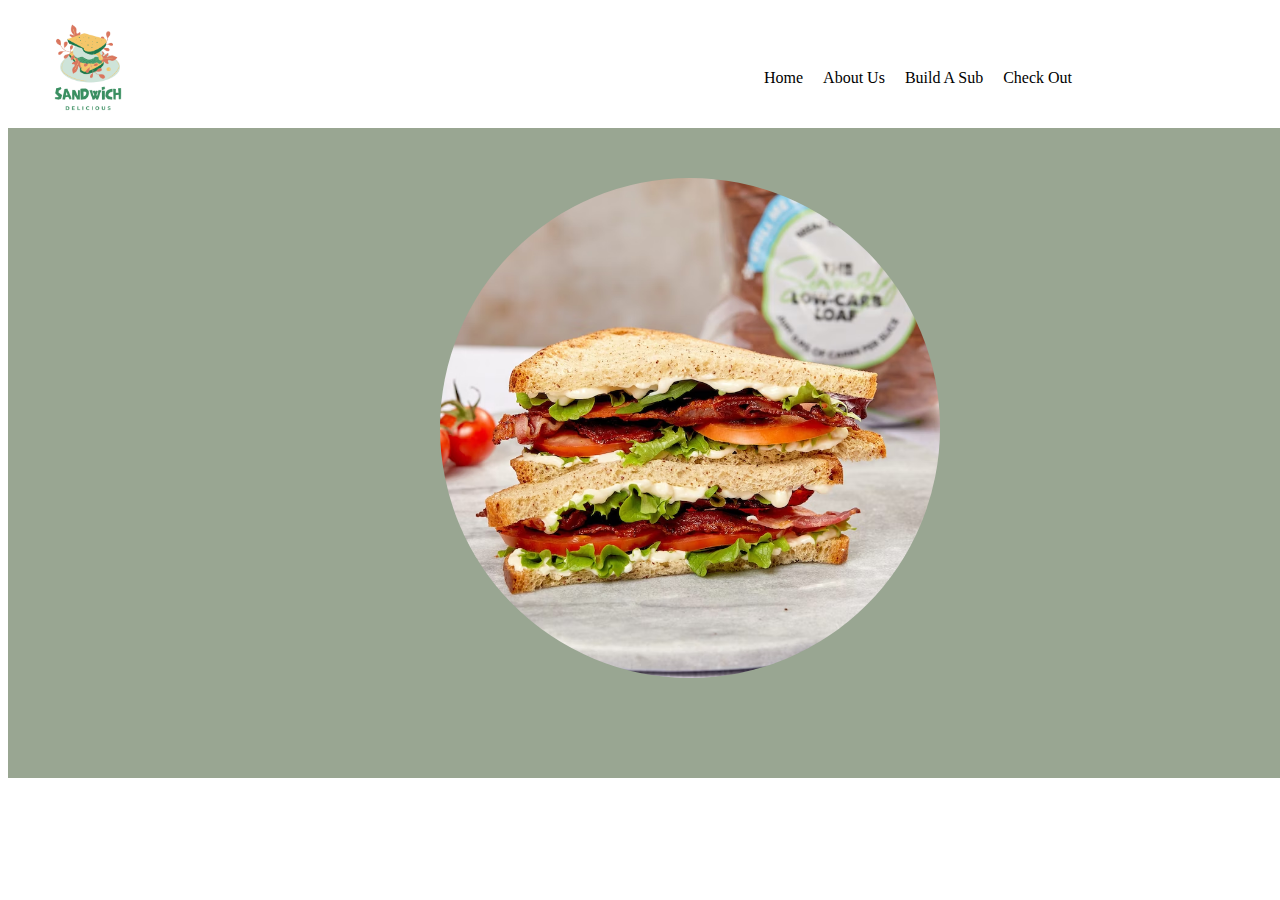
==== index.html @ 952d33a5 "add header" ====
<!DOCTYPE html>
<html lang="en">
<head>
    <meta charset="UTF-8">
    <meta http-equiv="X-UA-Compatible" content="IE=edge">
    <meta name="viewport" content="width=device-width, initial-scale=1.0">
    <title>Term 2 Deliverable</title>

    <!--External Files-->
    <link rel="stylesheet" href="https://cdn.jsdelivr.net/npm/bootstrap@5.2.3/dist/css/bootstrap.min.css" integrity="sha384-rbsA2VBKQhggwzxH7pPCaAqO46MgnOM80zW1RWuH61DGLwZJEdK2Kadq2F9CUG65" crossorigin="anonymous">
    <script src="https://cdn.jsdelivr.net/npm/bootstrap@5.2.3/dist/js/bootstrap.min.js" integrity="sha384-cuYeSxntonz0PPNlHhBs68uyIAVpIIOZZ5JqeqvYYIcEL727kskC66kF92t6Xl2V" crossorigin="anonymous"></script>
    
    <!--Internal Files-->
    <link rel="stylesheet" href="css/main.css">

</head>
    <body>
        <nav>
            <div class="nav-logo">
            </div>

            <div class="nav-con">
                <ul>
                    <li>Home</li>
                    <li>About Us</li>
                    <li>Build A Sub</li>
                    <li>Check Out</li>

                </ul>
            </div>
        </nav>

        <header>
            <div class="sandwich">
            </div>
        </header>

        <div class="container-fluid"> <!--Bootstrap Container-->

            <div class="aboutUs">

            </div>


            <div class="subOfMonth">

            </div>

        </div><!--Bootstrap Container-->

        <footer>

        </footer>

    </body>
</html>
---- css/main.css ----
nav{
    width: 100%;
    height: 120px;
    margin-top: 0px;
}

nav li{
    list-style: none;
    float: left;
    margin-left: 20px;
}

.nav-con{
    float: right;
    margin-right: 200px;
    margin-top: 45px;
}

.nav-logo{
    width: 160px;
    height: 120px;
    background-image: url(../assets/Black\ Minimal\ Cake\ Logo.png);
    background-position: center;
    background-size: cover;
    float: left;
}

header{
    width: 100%;
    height: 600px;
    background-color: #99a692;
    padding-top: 50px;
    padding-left: 50px;
    padding-right: 50px;
}

.sandwich{
   width: 500px;
   height: 500px;
   border-radius: 50%;
   margin: 0 auto;
   background-image: url(../assets/sandwhich\ header.avif);
   background-position: center;
   background-size: cover;
}
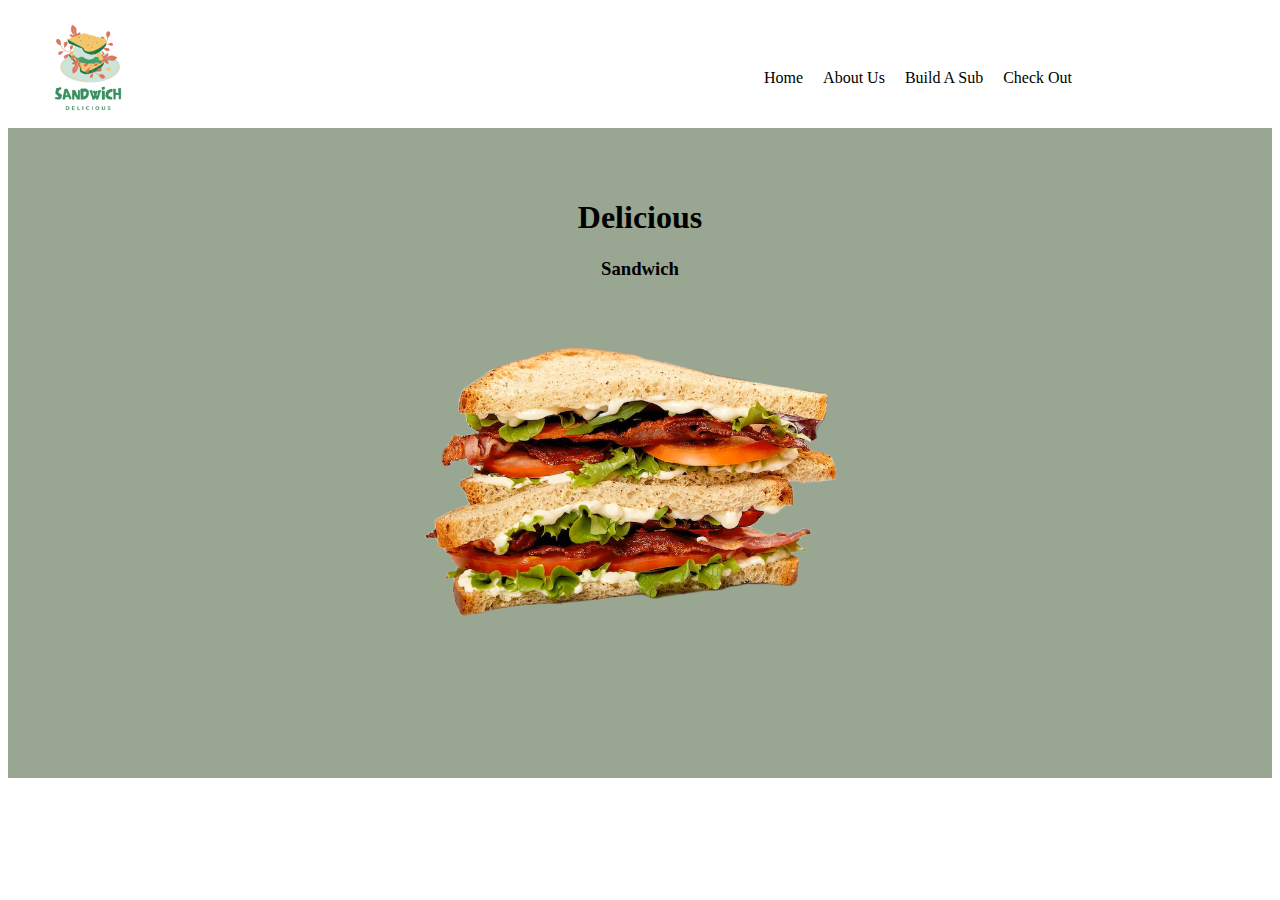
==== commit 033c88b4: "change header" ====
--- a/index.html
+++ b/index.html
@@ -32,6 +32,10 @@
 
         <header>
             <div class="sandwich">
+                <h1>
+                    Delicious
+                </h1>
+                <h3>Sandwich</h3>
             </div>
         </header>
 
--- a/css/main.css
+++ b/css/main.css
@@ -30,16 +30,14 @@
     height: 600px;
     background-color: #99a692;
     padding-top: 50px;
-    padding-left: 50px;
-    padding-right: 50px;
 }
 
 .sandwich{
    width: 500px;
    height: 500px;
-   border-radius: 50%;
    margin: 0 auto;
-   background-image: url(../assets/sandwhich\ header.avif);
+   text-align: center;
+   background-image: url(../assets/sandwhich\ header.png);
    background-position: center;
    background-size: cover;
 }
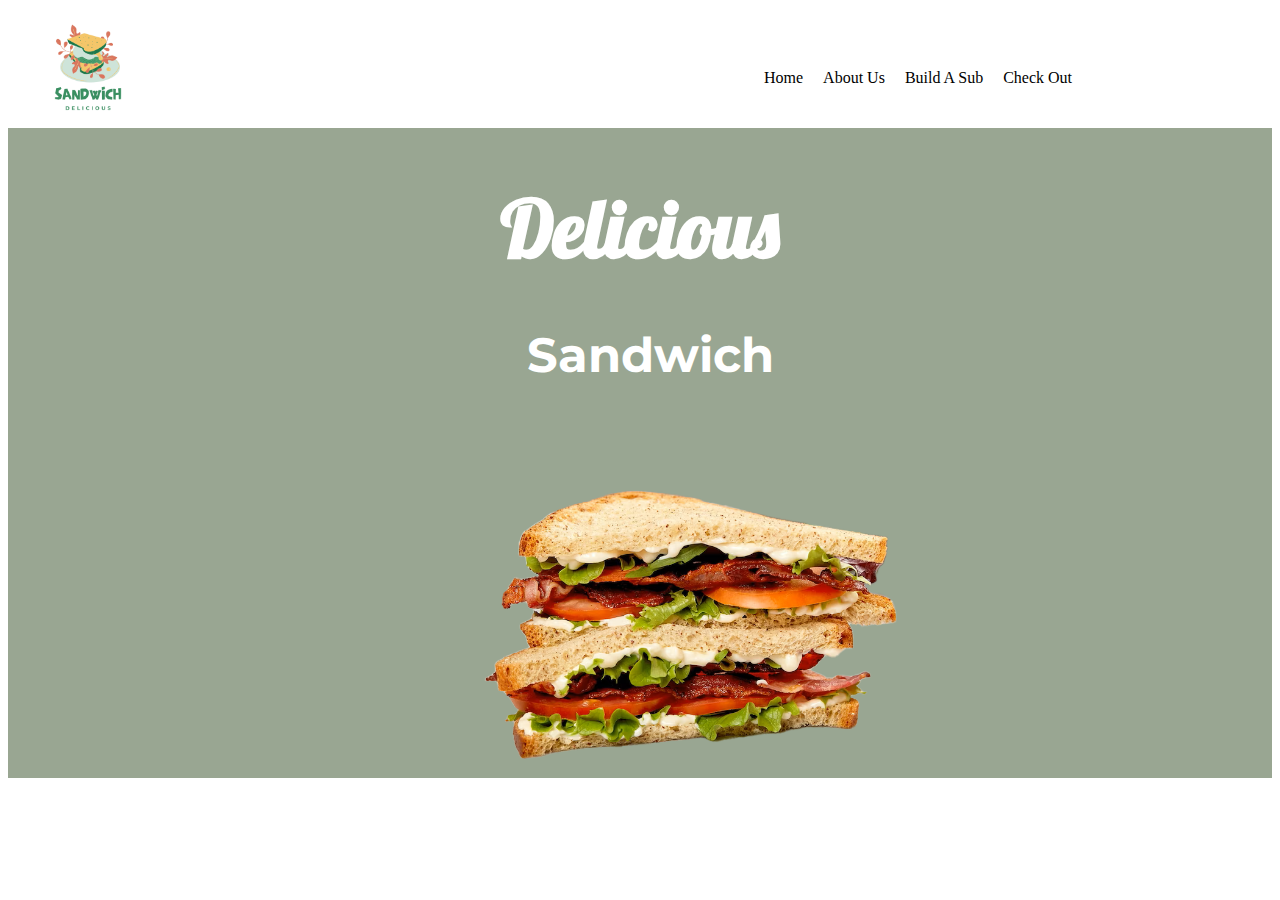
==== commit dba3e46c: "Change text for header" ====
--- a/index.html
+++ b/index.html
@@ -5,6 +5,12 @@
     <meta http-equiv="X-UA-Compatible" content="IE=edge">
     <meta name="viewport" content="width=device-width, initial-scale=1.0">
     <title>Term 2 Deliverable</title>
+
+    <!--Fonts-->
+    <link rel="preconnect" href="https://fonts.googleapis.com">
+    <link rel="preconnect" href="https://fonts.gstatic.com" crossorigin>
+    <link href="https://fonts.googleapis.com/css2?family=Lobster&display=swap" rel="stylesheet">
+    <link href="https://fonts.googleapis.com/css2?family=Montserrat&display=swap" rel="stylesheet">
 
     <!--External Files-->
     <link rel="stylesheet" href="https://cdn.jsdelivr.net/npm/bootstrap@5.2.3/dist/css/bootstrap.min.css" integrity="sha384-rbsA2VBKQhggwzxH7pPCaAqO46MgnOM80zW1RWuH61DGLwZJEdK2Kadq2F9CUG65" crossorigin="anonymous">
@@ -31,11 +37,14 @@
         </nav>
 
         <header>
+            <h1>
+                Delicious
+            </h1>
+            <h3>
+                Sandwich
+            </h3>
             <div class="sandwich">
-                <h1>
-                    Delicious
-                </h1>
-                <h3>Sandwich</h3>
+              
             </div>
         </header>
 
--- a/css/main.css
+++ b/css/main.css
@@ -30,13 +30,27 @@
     height: 600px;
     background-color: #99a692;
     padding-top: 50px;
+    text-align: center;
+}
+
+header h1{
+    font-size: 80px;
+    margin: 0;
+    color: white;
+    font-family: 'Lobster', cursive;
+}
+header h3{
+    font-size: 48px;
+    margin-left: 20px;
+    color: white;
+    font-family: 'Montserrat', sans-serif;
 }
 
 .sandwich{
    width: 500px;
    height: 500px;
-   margin: 0 auto;
-   text-align: center;
+   margin-left: 35%;
+   margin-top: -90px;
    background-image: url(../assets/sandwhich\ header.png);
    background-position: center;
    background-size: cover;
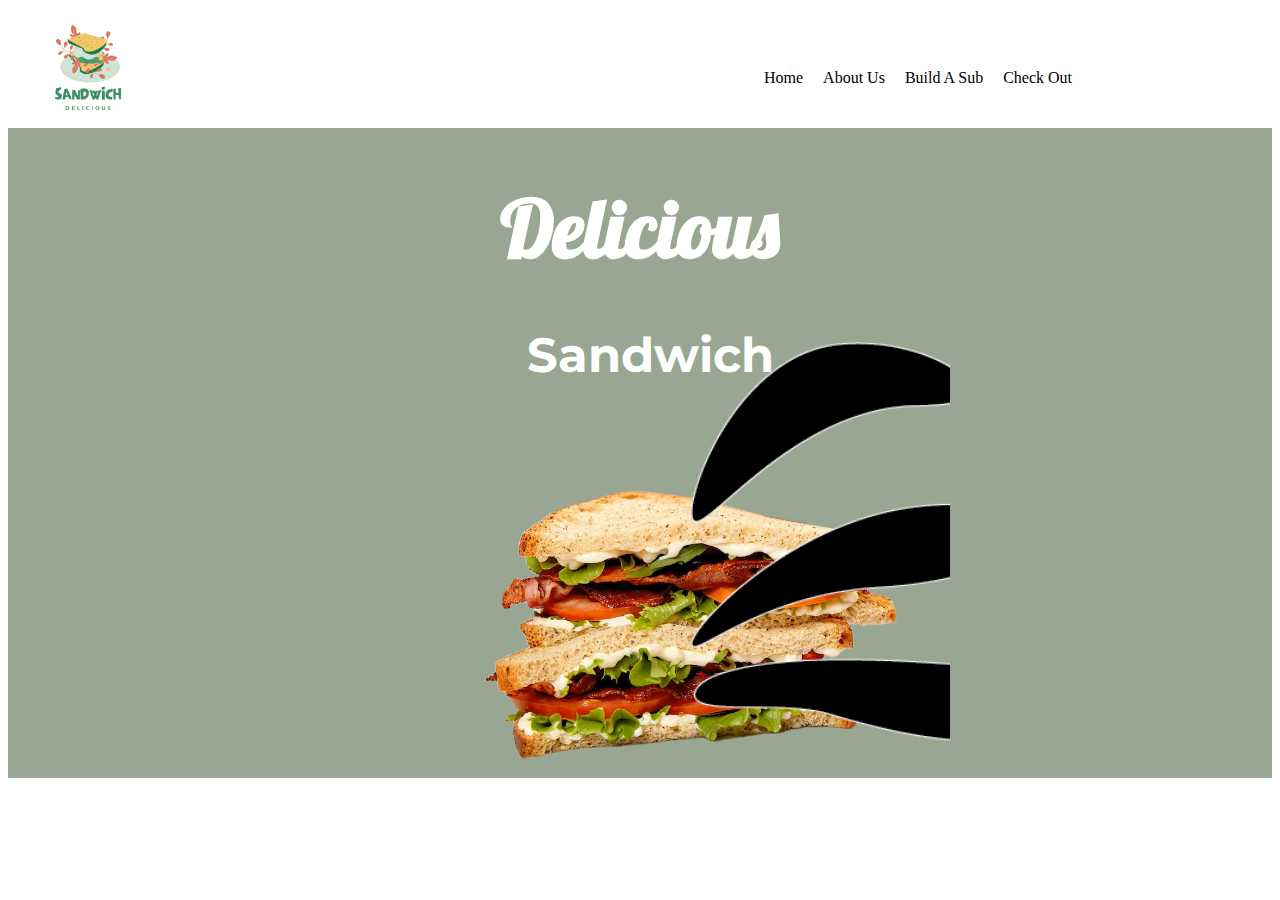
==== commit 9dfb0928: "start with extra sandwhich files" ====
--- a/index.html
+++ b/index.html
@@ -44,7 +44,7 @@
                 Sandwich
             </h3>
             <div class="sandwich">
-              
+              <div class="splash"></div>
             </div>
         </header>
 
--- a/css/main.css
+++ b/css/main.css
@@ -56,8 +56,14 @@
    background-size: cover;
 }
 
+.splash{
+    width: 500px;
+    height: 400px;
+    background-image: url(../assets/Sandwich\ splash.png);
+    background-position: center;
+    background-size: cover;
+}
 
 
 
 
-
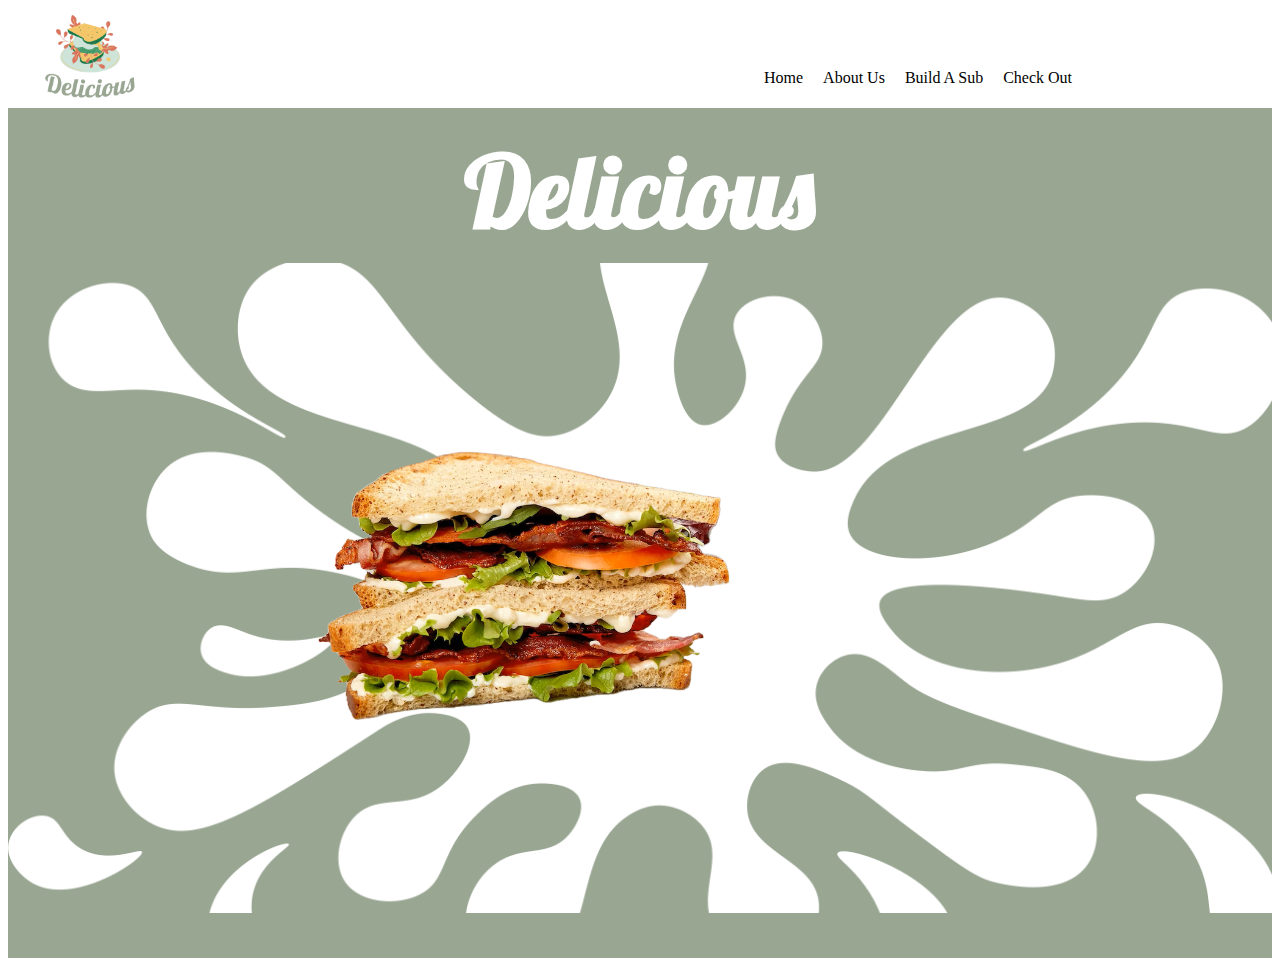
==== commit ec159aa6: "add splash image to header" ====
--- a/index.html
+++ b/index.html
@@ -40,11 +40,8 @@
             <h1>
                 Delicious
             </h1>
-            <h3>
-                Sandwich
-            </h3>
-            <div class="sandwich">
-              <div class="splash"></div>
+            <div class="splash">
+              <div class="sandwich"></div>
             </div>
         </header>
 
--- a/css/main.css
+++ b/css/main.css
@@ -1,6 +1,6 @@
 nav{
     width: 100%;
-    height: 120px;
+    height: 100px;
     margin-top: 0px;
 }
 
@@ -18,7 +18,7 @@
 
 .nav-logo{
     width: 160px;
-    height: 120px;
+    height: 100px;
     background-image: url(../assets/Black\ Minimal\ Cake\ Logo.png);
     background-position: center;
     background-size: cover;
@@ -27,39 +27,37 @@
 
 header{
     width: 100%;
-    height: 600px;
+    height: 800px;
     background-color: #99a692;
     padding-top: 50px;
     text-align: center;
 }
 
 header h1{
-    font-size: 80px;
+    font-size: 100px;
     margin: 0;
     color: white;
+    margin-top: -30px;
+    margin-bottom: 10px;
     font-family: 'Lobster', cursive;
-}
-header h3{
-    font-size: 48px;
-    margin-left: 20px;
-    color: white;
-    font-family: 'Montserrat', sans-serif;
 }
 
 .sandwich{
    width: 500px;
    height: 500px;
-   margin-left: 35%;
-   margin-top: -90px;
    background-image: url(../assets/sandwhich\ header.png);
    background-position: center;
    background-size: cover;
 }
 
+
 .splash{
-    width: 500px;
-    height: 400px;
-    background-image: url(../assets/Sandwich\ splash.png);
+    width: 1000px;
+    height: 610px;
+    padding-top: 40px;
+    padding-left: 275px;
+    margin: 0 auto;
+    background-image: url(../assets/Splash.png);
     background-position: center;
     background-size: cover;
 }
@@ -67,3 +65,4 @@
 
 
 
+
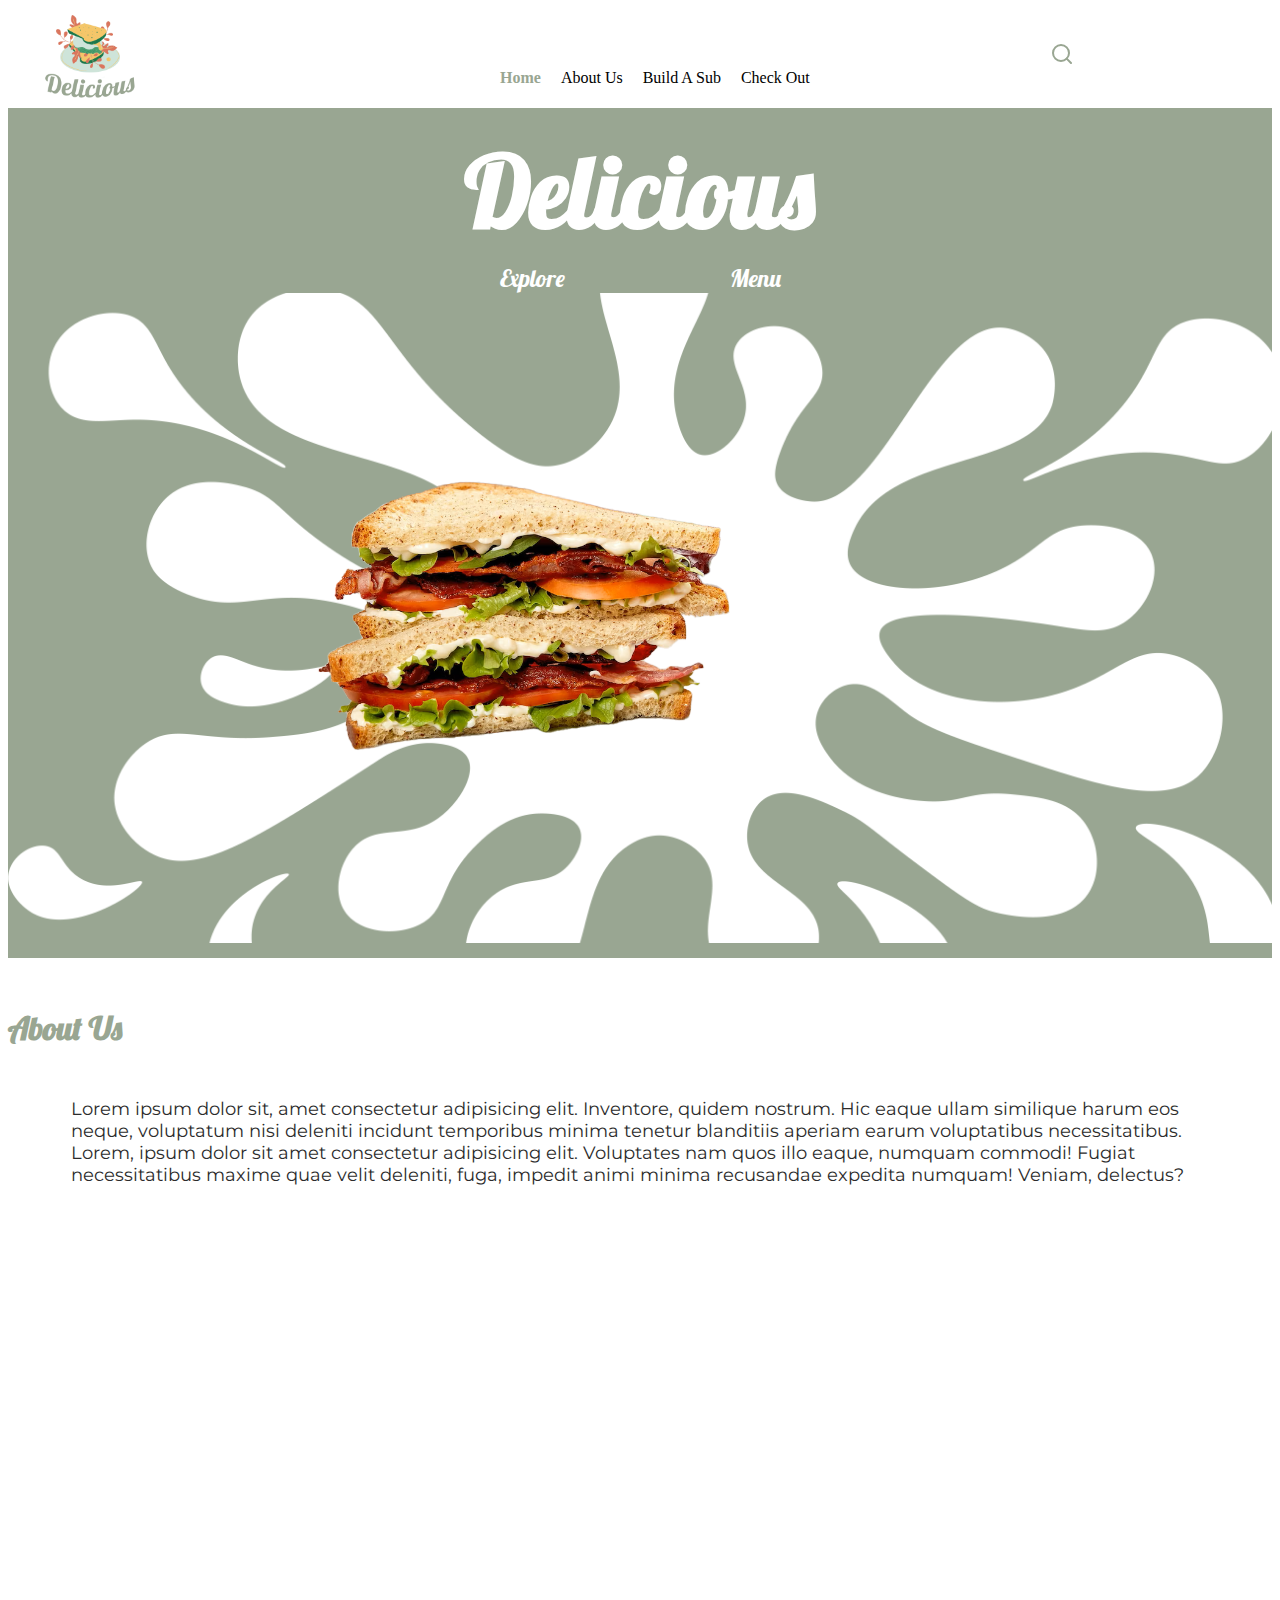
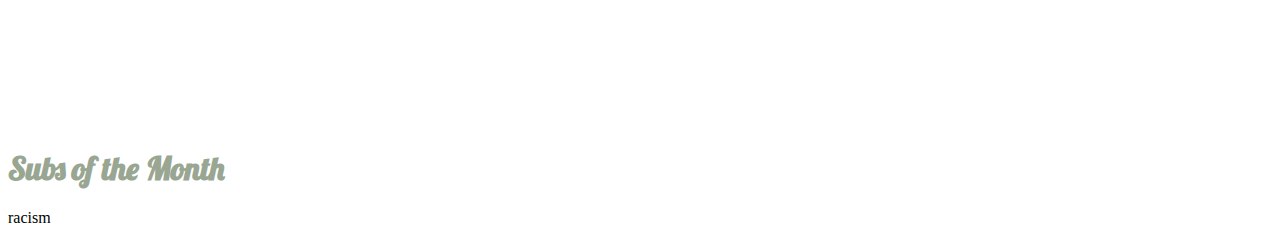
==== commit bf487ceb: "add about us" ====
--- a/index.html
+++ b/index.html
@@ -11,11 +11,11 @@
     <link rel="preconnect" href="https://fonts.gstatic.com" crossorigin>
     <link href="https://fonts.googleapis.com/css2?family=Lobster&display=swap" rel="stylesheet">
     <link href="https://fonts.googleapis.com/css2?family=Montserrat&display=swap" rel="stylesheet">
-
+ 
     <!--External Files-->
     <link rel="stylesheet" href="https://cdn.jsdelivr.net/npm/bootstrap@5.2.3/dist/css/bootstrap.min.css" integrity="sha384-rbsA2VBKQhggwzxH7pPCaAqO46MgnOM80zW1RWuH61DGLwZJEdK2Kadq2F9CUG65" crossorigin="anonymous">
     <script src="https://cdn.jsdelivr.net/npm/bootstrap@5.2.3/dist/js/bootstrap.min.js" integrity="sha384-cuYeSxntonz0PPNlHhBs68uyIAVpIIOZZ5JqeqvYYIcEL727kskC66kF92t6Xl2V" crossorigin="anonymous"></script>
-    
+ 
     <!--Internal Files-->
     <link rel="stylesheet" href="css/main.css">
 
@@ -27,12 +27,17 @@
 
             <div class="nav-con">
                 <ul>
-                    <li>Home</li>
-                    <li>About Us</li>
-                    <li>Build A Sub</li>
-                    <li>Check Out</li>
+                    <a class="active"><li>Home</li></a>
+                    <a><li>About Us</li></a>
+                    <a><li>Build A Sub</li></a>
+                    <a><li>Check Out</li></a>
 
                 </ul>
+
+                <div class="search-bar">
+                    <img class="search-icon" src="assets/icons/search_icon.svg"/>
+                </div>
+
             </div>
         </nav>
 
@@ -40,20 +45,52 @@
             <h1>
                 Delicious
             </h1>
+            <a>
+                Explore
+            </a>
+            <a>
+                Menu
+            </a>
+
+            <div class="button-group">
+
+            </div>
+
             <div class="splash">
               <div class="sandwich"></div>
             </div>
         </header>
 
         <div class="container-fluid"> <!--Bootstrap Container-->
-
-            <div class="aboutUs">
-
+            <!--About us-->
+            <div class="row">
+                <h1>About Us</h1>
+                <div class="col-6">
+                    <div class="abt-text">
+                        <p>
+                            Lorem ipsum dolor sit, amet consectetur adipisicing elit. Inventore, quidem nostrum. Hic eaque ullam similique harum eos neque, voluptatum nisi deleniti incidunt temporibus minima tenetur blanditiis aperiam earum voluptatibus necessitatibus.
+                            Lorem, ipsum dolor sit amet consectetur adipisicing elit. Voluptates nam quos illo eaque, numquam commodi! Fugiat necessitatibus maxime quae velit deleniti, fuga, impedit animi minima recusandae expedita numquam! Veniam, delectus?
+                        </p>
+                    </div>
+                </div>
+                <div class="col-6">
+                    <div class="abt-vid">
+                            <video autoplay loop muted plays-inline>
+                                <source src="assets/video/Sandwich video.mp4">
+                            </video>
+                    </div>
+                </div>
             </div>
 
-
-            <div class="subOfMonth">
-
+            <!--Sub of the Month-->
+            <div class="row">
+                <h1>
+                    Subs of the Month
+                </h1>
+                <div class="col-12">
+                    racism
+                    
+                </div>
             </div>
 
         </div><!--Bootstrap Container-->
--- a/css/main.css
+++ b/css/main.css
@@ -4,22 +4,44 @@
     margin-top: 0px;
 }
 
+.nav-con ul{
+    list-style: none;
+}
+.nav-con a{
+    text-decoration: none;
+}
+
 nav li{
-    list-style: none;
     float: left;
     margin-left: 20px;
 }
 
+.active{
+    color: #99a692;
+    font-weight: bold;
+}
+
+nav a:hover{
+    cursor: pointer;
+    color: #99a692 !important; 
+}
+
 .nav-con{
+    width: 50%;
     float: right;
     margin-right: 200px;
     margin-top: 45px;
 }
 
+.search-bar{
+    float: right;
+    margin-top: -25px;
+}
+
 .nav-logo{
     width: 160px;
     height: 100px;
-    background-image: url(../assets/Black\ Minimal\ Cake\ Logo.png);
+    background-image: url(../assets/logo/Black\ Minimal\ Cake\ Logo.png);
     background-position: center;
     background-size: cover;
     float: left;
@@ -42,10 +64,25 @@
     font-family: 'Lobster', cursive;
 }
 
+header a{
+    color: white !important;
+    text-align: center;
+    font-family: 'Lobster', cursive;
+    font-size: 24px;
+    margin-left: 80px;
+    margin-right: 80px;
+}
+
+header a:hover{
+    cursor: pointer;
+    color: #db7860 !important;
+    
+}
+
 .sandwich{
    width: 500px;
    height: 500px;
-   background-image: url(../assets/sandwhich\ header.png);
+   background-image: url(../assets/header/sandwhich\ header.png);
    background-position: center;
    background-size: cover;
 }
@@ -57,12 +94,35 @@
     padding-top: 40px;
     padding-left: 275px;
     margin: 0 auto;
-    background-image: url(../assets/Splash.png);
+    background-image: url(../assets/header/Splash.png);
     background-position: center;
     background-size: cover;
 }
 
+/*-----------------------------------------------------*/
+/*BODY*/
 
+.row h1{
+    margin-top: 50px;
+    color: #99a692;
+    font-family: 'Lobster', cursive;
+}
 
+.abt-text{
+    width: 90%;
+    padding-left: 5%;
+    height: 300px;
+    color: #2b2b2b;
+    font-family: 'Montserrat', sans-serif;
+    font-size: 18px;
+    margin-top: 50px;
+}
 
+.abt-vid{
+    width: 100%;
+    height: 300px;
+}
 
+.abt-vid video{
+    width: 100%;
+}
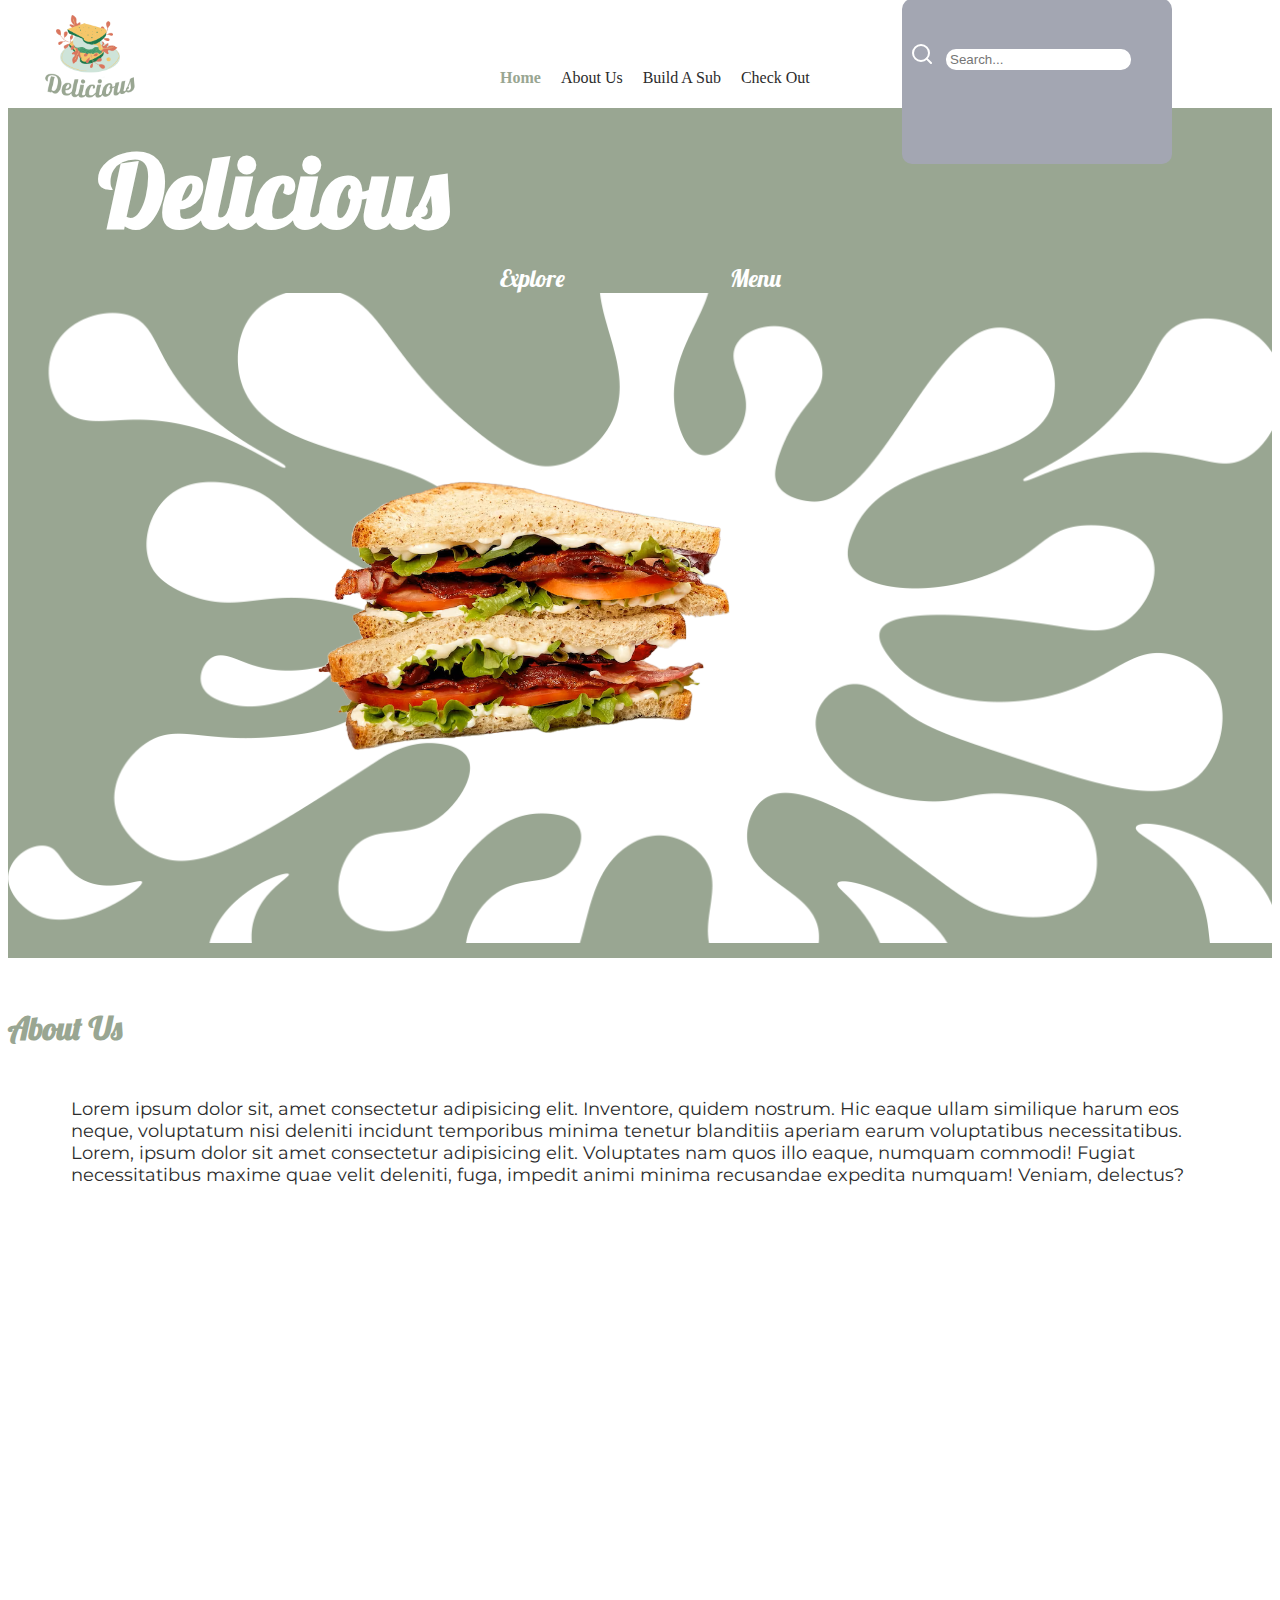
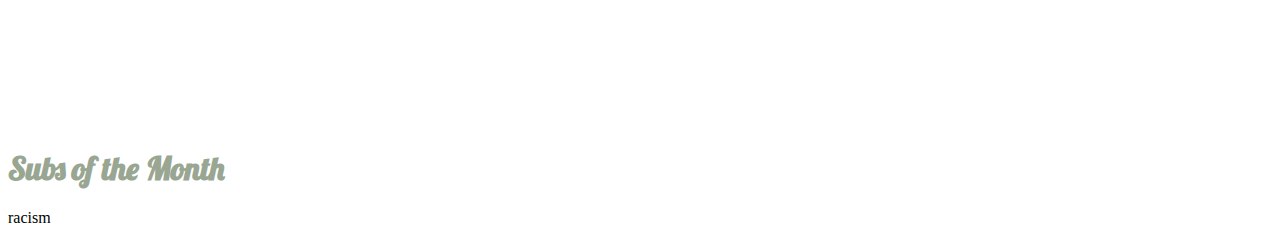
==== commit e3bd5b6e: "add second page" ====
--- a/index.html
+++ b/index.html
@@ -29,13 +29,16 @@
                 <ul>
                     <a class="active"><li>Home</li></a>
                     <a><li>About Us</li></a>
-                    <a><li>Build A Sub</li></a>
+                    <a href="pages/order.html"><li>Build A Sub</li></a>
                     <a><li>Check Out</li></a>
 
                 </ul>
 
-                <div class="search-bar">
-                    <img class="search-icon" src="assets/icons/search_icon.svg"/>
+                <div class="search-con">
+                    <div class="search-bar">
+                        <img class="search-icon" src="assets/icons/search_icon.svg"/>     
+                        <input placeholder="Search...">               
+                    </div>
                 </div>
 
             </div>
--- a/css/main.css
+++ b/css/main.css
@@ -6,9 +6,11 @@
 
 .nav-con ul{
     list-style: none;
+    margin-left: -100px;
 }
 .nav-con a{
     text-decoration: none;
+    color: #2b2b2b;
 }
 
 nav li{
@@ -17,7 +19,7 @@
 }
 
 .active{
-    color: #99a692;
+    color: #99a692 !important;
     font-weight: bold;
 }
 
@@ -29,13 +31,30 @@
 .nav-con{
     width: 50%;
     float: right;
-    margin-right: 200px;
+    margin-right: 100px;
     margin-top: 45px;
 }
 
+.search-con{
+    width: 250px;
+    height: 120px;
+    margin-top: -70px;
+    background-color: #a3a6b2;
+    border-radius: 10px;
+    padding-top: 45px;
+    padding-left: 10px;
+    padding-right: 10px;
+    float: right;
+}
+
 .search-bar{
-    float: right;
-    margin-top: -25px;
+    float: left;
+}
+
+.search-bar input{
+    margin-left: 10px;
+    border-radius: 10px;
+    border: 2px solid white;
 }
 
 .nav-logo{
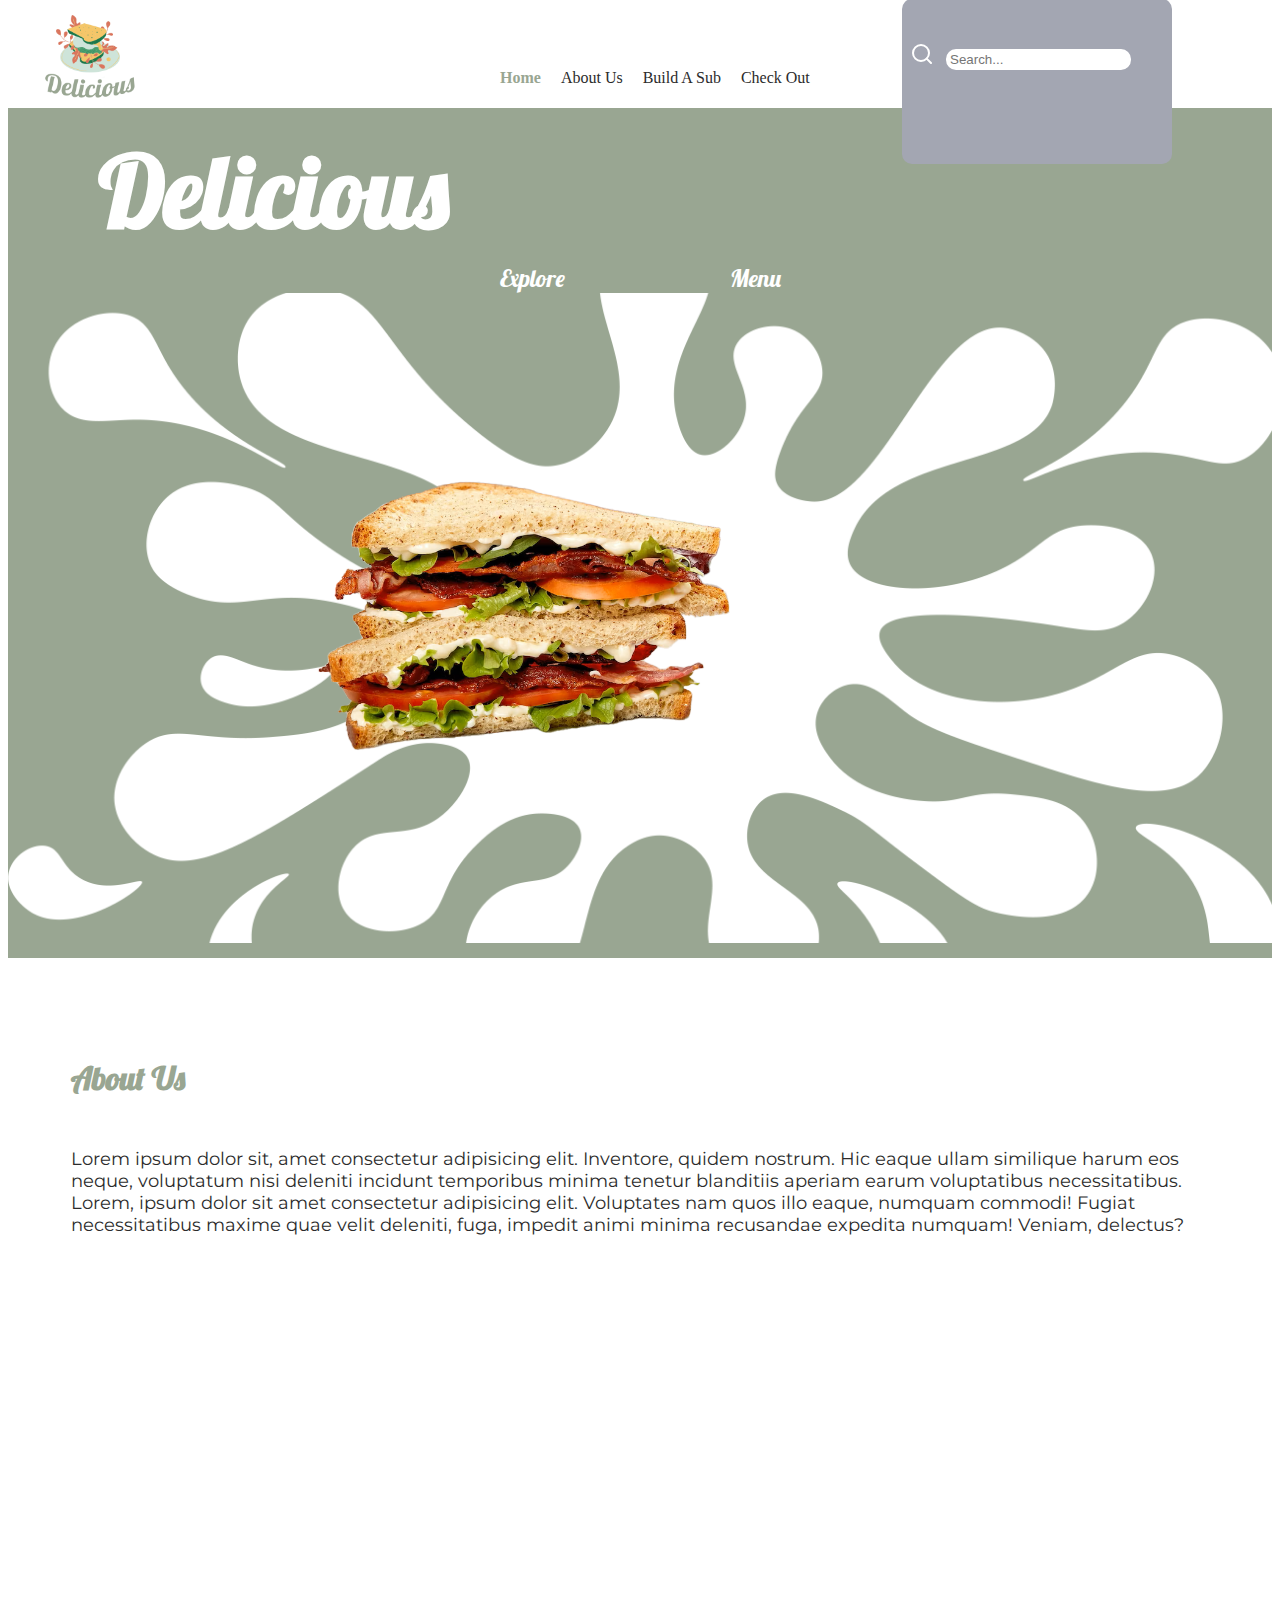
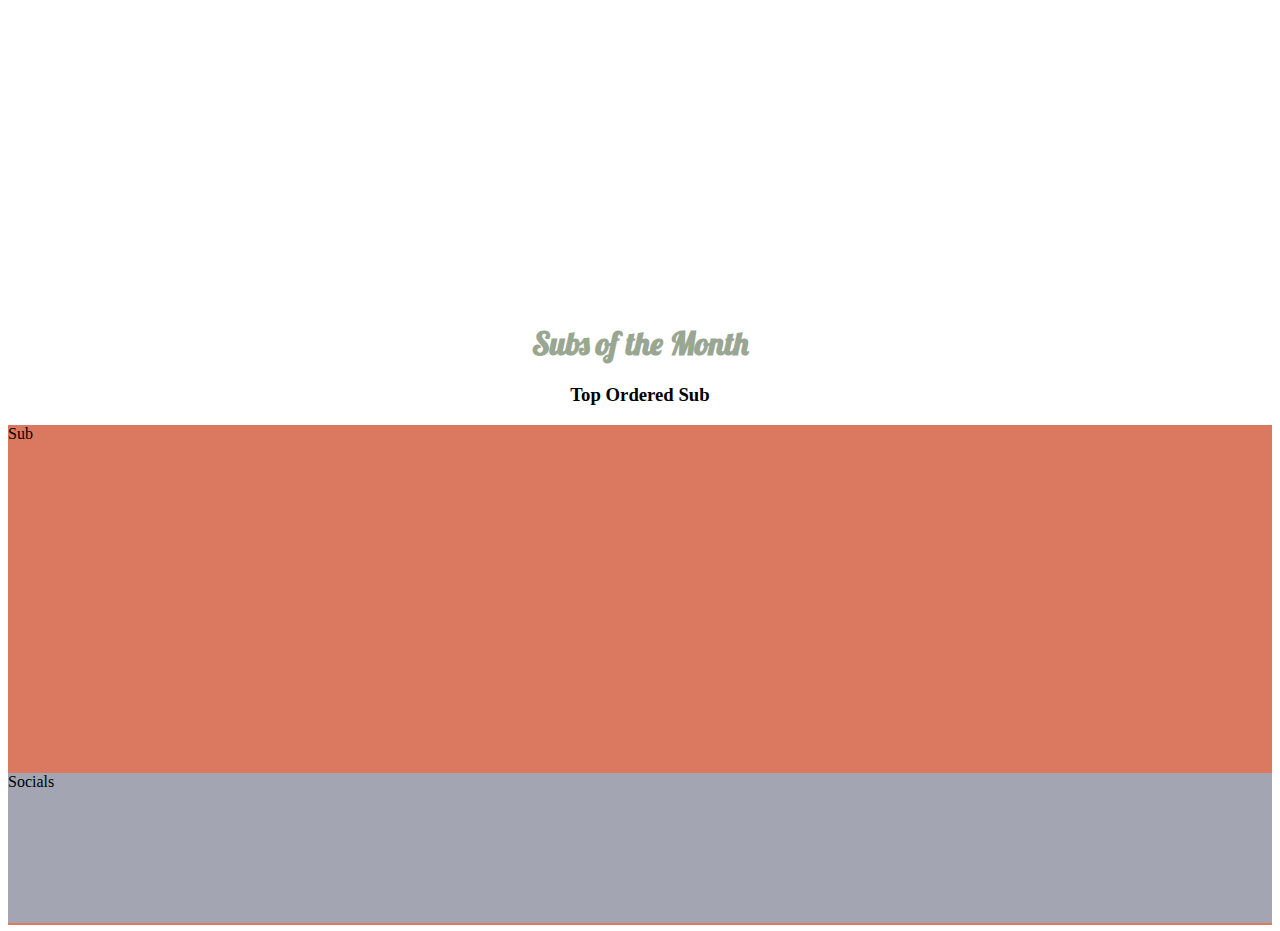
==== commit 2bbbdbb3: "edit margins" ====
--- a/index.html
+++ b/index.html
@@ -28,7 +28,7 @@
             <div class="nav-con">
                 <ul>
                     <a class="active"><li>Home</li></a>
-                    <a><li>About Us</li></a>
+                    <a href="#about"><li>About Us</li></a>
                     <a href="pages/order.html"><li>Build A Sub</li></a>
                     <a><li>Check Out</li></a>
 
@@ -67,8 +67,10 @@
         <div class="container-fluid"> <!--Bootstrap Container-->
             <!--About us-->
             <div class="row">
-                <h1>About Us</h1>
                 <div class="col-6">
+                    <h1 id="about" class="aboutHead">
+                        About Us
+                    </h1>
                     <div class="abt-text">
                         <p>
                             Lorem ipsum dolor sit, amet consectetur adipisicing elit. Inventore, quidem nostrum. Hic eaque ullam similique harum eos neque, voluptatum nisi deleniti incidunt temporibus minima tenetur blanditiis aperiam earum voluptatibus necessitatibus.
@@ -87,19 +89,25 @@
 
             <!--Sub of the Month-->
             <div class="row">
-                <h1>
-                    Subs of the Month
-                </h1>
                 <div class="col-12">
-                    racism
-                    
+                    <div class="monthCon">
+                        <h1 class="monthHead">
+                            Subs of the Month
+                        </h1>
+                        <h3>
+                            Top Ordered Sub
+                        </h3>
+                        <div class="subCarousel">
+                            Sub
+                        </div>
+                    </div>                    
                 </div>
             </div>
 
         </div><!--Bootstrap Container-->
 
         <footer>
-
+            Socials
         </footer>
 
     </body>
--- a/css/main.css
+++ b/css/main.css
@@ -121,9 +121,10 @@
 /*-----------------------------------------------------*/
 /*BODY*/
 
-.row h1{
-    margin-top: 50px;
+.aboutHead{
+    margin-top: 100px;
     color: #99a692;
+    padding-left: 5%;
     font-family: 'Lobster', cursive;
 }
 
@@ -140,8 +141,38 @@
 .abt-vid{
     width: 100%;
     height: 300px;
+    margin-top: 75px;
 }
 
 .abt-vid video{
     width: 100%;
 }
+
+.monthCon{
+  width: 100%;
+  height: 350px;
+}
+
+.monthHead{
+    margin-top: 100px;
+    color: #99a692;
+    text-align: center;
+    font-family: 'Lobster', cursive;
+}
+
+.monthCon h3{
+    text-align: center;
+}
+
+.subCarousel{
+    width: 100%;
+    height: 500px;
+    background-color: #db7860;
+}
+
+footer{
+    width: 100%;
+    height: 150px;
+    margin-top: 100px;
+    background-color: #a3a6b2;
+}